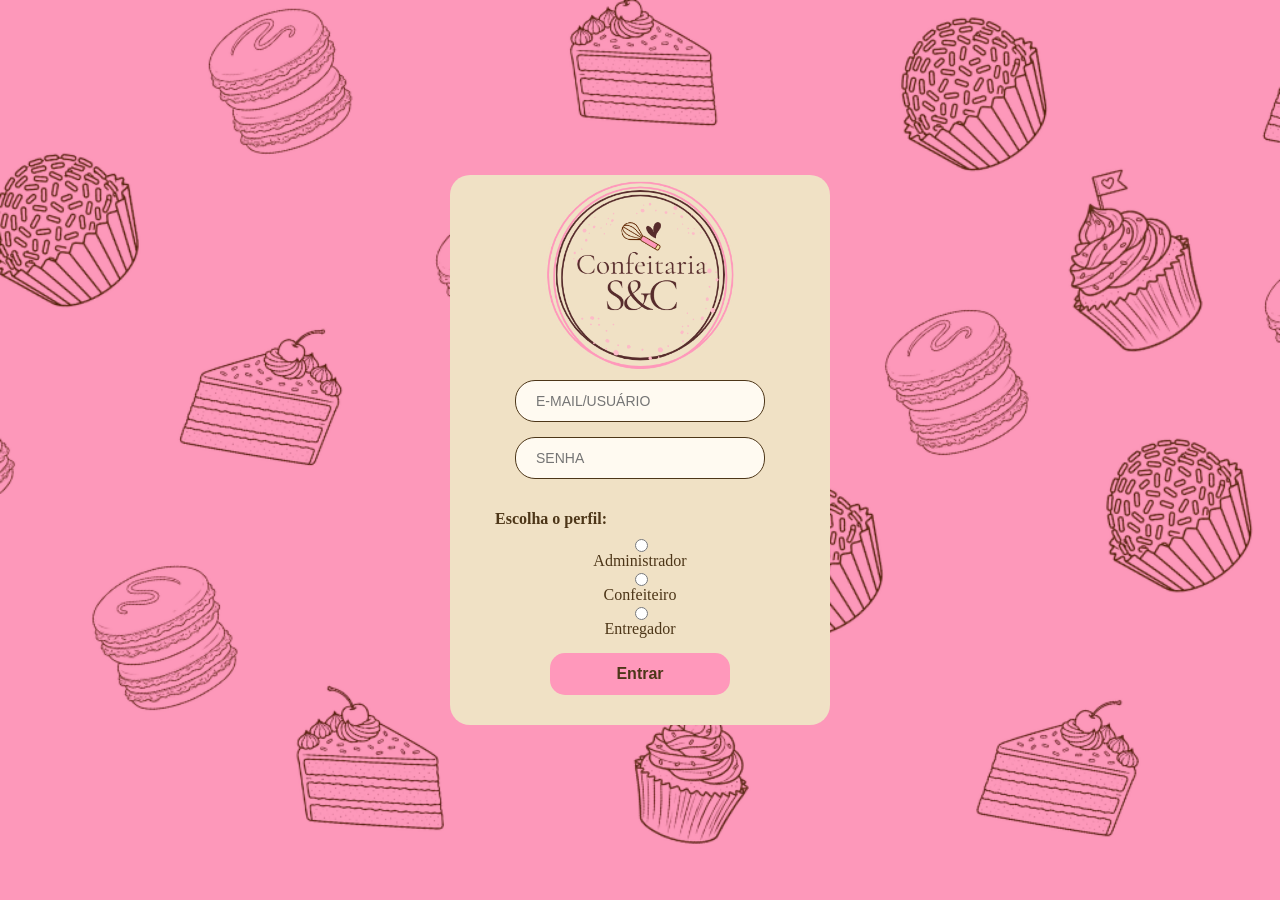
==== index.html @ b78789d2 "Rename Confeitaria.html to index.html" ====
<!DOCTYPE html>
<html>
<head>
<meta charset="UTF-8">
<title>ConfeitariaS&C - LOGIN </title>
<link rel="stylesheet" href="Confeitaria.css">
</head>
<body>
<div>
  <img src="logoConfeitaria.png" class="logo-confeitaria" alt="Logo da Confeitaria S&C">

  <input type="text" placeholder="E-MAIL/USUÁRIO">
  <input type="password" placeholder="SENHA">

  <p>Escolha o perfil:</p>
  <input type="radio" name="perfil" value="admin"> Administrador
  <input type="radio" name="perfil" value="confeiteiro"> Confeiteiro
  <input type="radio" name="perfil" value="entregador"> Entregador

  <button type="submit">Entrar</button>
</div>
</body>
</html>
---- Confeitaria.css ----
@charset "UTF-8";

body {
  margin: 0;
  min-height: 100vh;
  display: flex;
  justify-content: center;
  align-items: center;
  background-color: #f7f0e4; 
  background-image: url("fundo.png"); 
  background-size: cover;                        
  background-repeat: no-repeat;                  
  background-position: center;
}

div {
  background-color: #f0e1c5; 
  color: #4d3618; 
  display: flex;             
  flex-direction: column;    
  align-items: center;       
  text-align: center;        
  width: 320px;
  padding: 15px 30px 30px 30px; 
  border-radius: 20px;          
}


.logo-confeitaria {
  width: 190px;
  height: auto;
  margin-top: -10px;    
  margin-bottom: 10px;  
}

input[type="text"],
input[type="password"] {
  background-color: #fffaf1;  
  color: #4d3618;             
  border: 1px solid #4d3618;  
  border-radius: 20px;        
  padding: 12px 20px;         
  font-size: 14px;            
  outline: none;              
  width: 250px;               
  margin-bottom: 15px;        
  box-sizing: border-box;     
}


p {
  align-self: flex-start;
  margin-left: 15px;
  margin-bottom: 8px;
  font-weight: bold;
}

.opcao-perfil {
  color: #4d3618; 
  font-weight: bold; 
  align-self: flex-start; 
  margin-left: 15px;     
  margin-bottom: 6px;
  display: flex;
  align-items: center;
  gap: 2px;              
}


button {
  background-color: #ff98bb; 
  color: #4d3618;              
  padding: 12px 20px;        
  border-radius: 15px;       
  border: none;              
  font-size: 16px;
  font-weight: bold;
  width: 180px;              
  height: auto;
  cursor: pointer;       
  margin-top: 15px;          
}
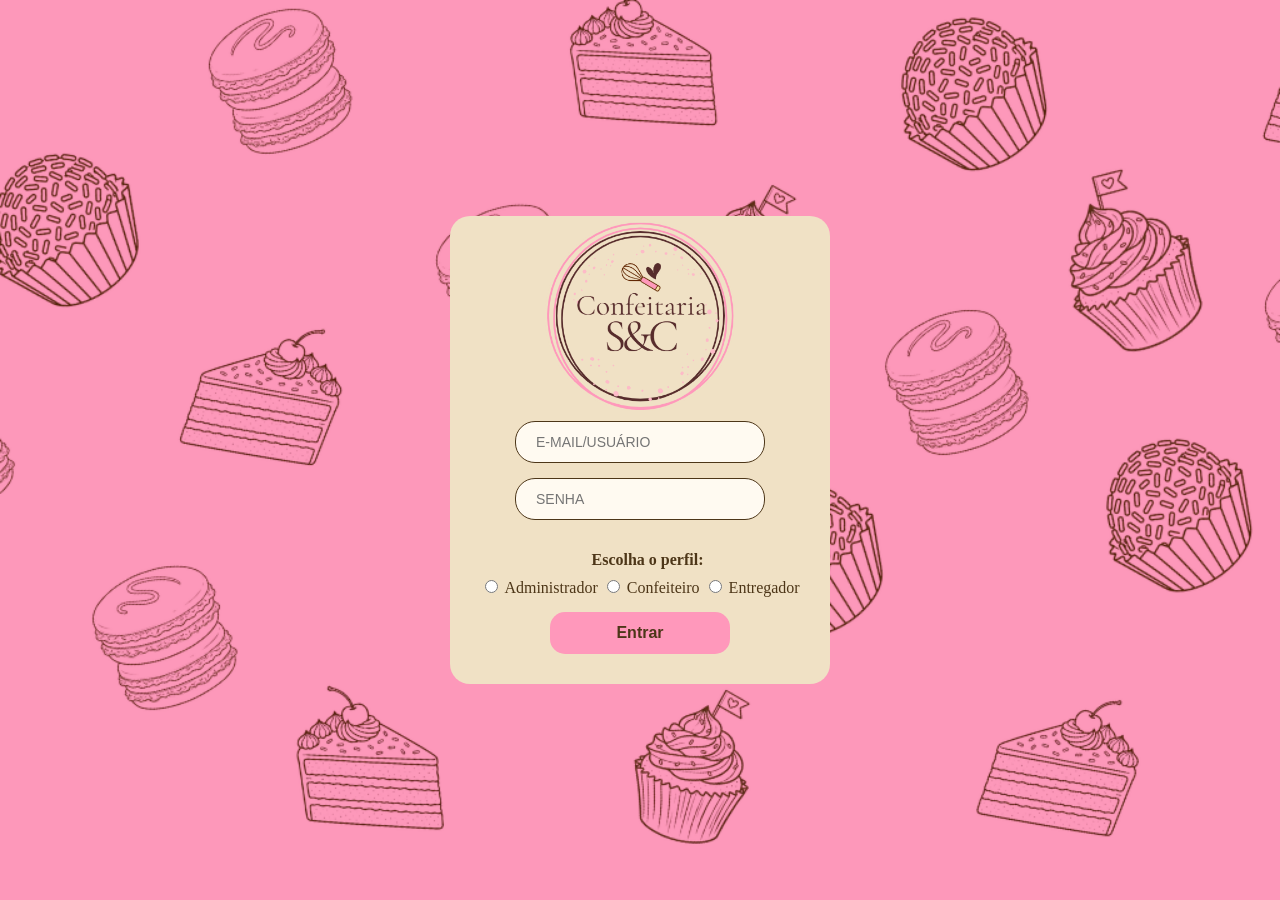
==== commit 9fcab965: "Refactor index.html for improved login functionality Updated the login form structure and added requ" ====
--- a/index.html
+++ b/index.html
@@ -1,23 +1,40 @@
 <!DOCTYPE html>
-<html>
+<html lang="pt-BR">
 <head>
-<meta charset="UTF-8">
-<title>ConfeitariaS&C - LOGIN </title>
-<link rel="stylesheet" href="Confeitaria.css">
+  <meta charset="UTF-8">
+  <meta name="viewport" content="width=device-width, initial-scale=1.0">
+  <title>ConfeitariaS&C - LOGIN</title>
+  <link rel="stylesheet" href="Confeitaria.css">
 </head>
 <body>
-<div>
-  <img src="logoConfeitaria.png" class="logo-confeitaria" alt="Logo da Confeitaria S&C">
 
-  <input type="text" placeholder="E-MAIL/USUÁRIO">
-  <input type="password" placeholder="SENHA">
+  <div class="caixa-login">
+    <img src="logoConfeitaria.png" class="logo-confeitaria" alt="Logo da Confeitaria S&C">
 
-  <p>Escolha o perfil:</p>
-  <input type="radio" name="perfil" value="admin"> Administrador
-  <input type="radio" name="perfil" value="confeiteiro"> Confeiteiro
-  <input type="radio" name="perfil" value="entregador"> Entregador
+    <form id="formLogin">
+      <input type="text" placeholder="E-MAIL/USUÁRIO" required>
+      <input type="password" placeholder="SENHA" required>
 
-  <button type="submit">Entrar</button>
-</div>
+      <p>Escolha o perfil:</p>
+
+      <label><input type="radio" name="perfil" value="administrador" required> Administrador</label>
+      <label><input type="radio" name="perfil" value="confeiteiro"> Confeiteiro</label>
+      <label><input type="radio" name="perfil" value="entregador"> Entregador</label>
+
+      <button type="submit">Entrar</button>
+    </form>
+  </div>
+
+  <script>
+    document.getElementById('formLogin').addEventListener('submit', function(event) {
+      event.preventDefault(); 
+
+     
+      var perfil = document.querySelector('input[name="perfil"]:checked').value;
+
+      window.location.href = perfil + '.html';
+    });
+  </script>
+
 </body>
 </html>
